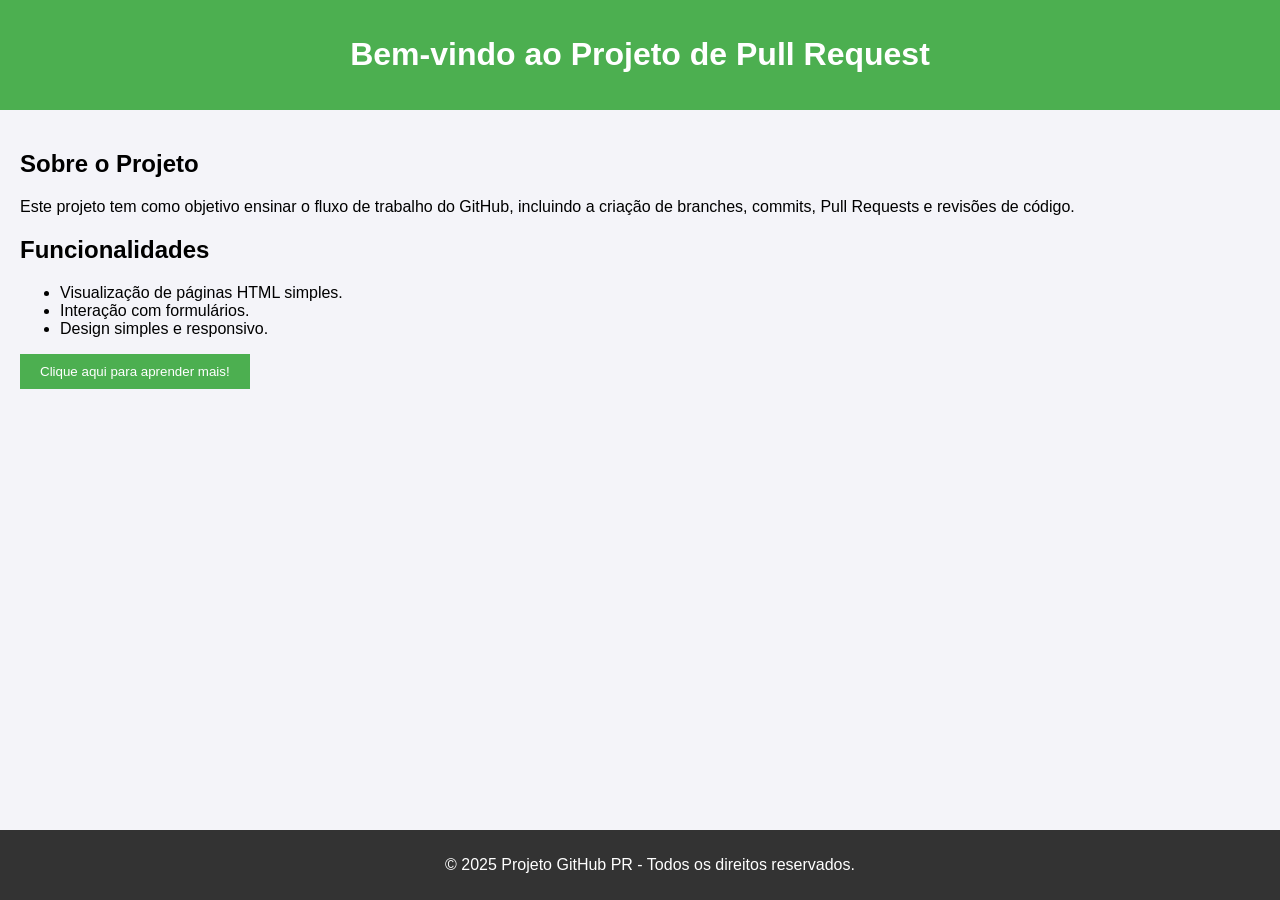
==== aulaPR.html @ ca4fa399 "feat:Adicionar html inicial" ====
<!DOCTYPE html>
<html lang="pt-BR">
<head>
    <meta charset="UTF-8">
    <meta name="viewport" content="width=device-width, initial-scale=1.0">
    <title>Exemplo de Página HTML</title>
    <style>
        body {
            font-family: Arial, sans-serif;
            background-color: #f4f4f9;
            margin: 0;
            padding: 0;
        }
        header {
            background-color: #4CAF50;
            color: white;
            padding: 15px;
            text-align: center;
        }
        main {
            padding: 20px;
        }
        footer {
            background-color: #333;
            color: white;
            text-align: center;
            padding: 10px;
            position: fixed;
            bottom: 0;
            width: 100%;
        }
        .btn {
            background-color: #4CAF50;
            color: white;
            padding: 10px 20px;
            border: none;
            cursor: pointer;
            text-align: center;
            display: inline-block;
        }
        .btn:hover {
            background-color: #45a049;
        }
    </style>
</head>
<body>

<header>
    <h1>Bem-vindo ao Projeto de Pull Request</h1>
</header>

<main>
    <section>
        <h2>Sobre o Projeto</h2>
        <p>Este projeto tem como objetivo ensinar o fluxo de trabalho do GitHub, incluindo a criação de branches, commits, Pull Requests e revisões de código.</p>
    </section>

    <section>
        <h2>Funcionalidades</h2>
        <ul>
            <li>Visualização de páginas HTML simples.</li>
            <li>Interação com formulários.</li>
            <li>Design simples e responsivo.</li>
        </ul>
    </section>

    <button class="btn">Clique aqui para aprender mais!</button>
</main>

<footer>
    <p>&copy; 2025 Projeto GitHub PR - Todos os direitos reservados.</p>
</footer>

</body>
</html>
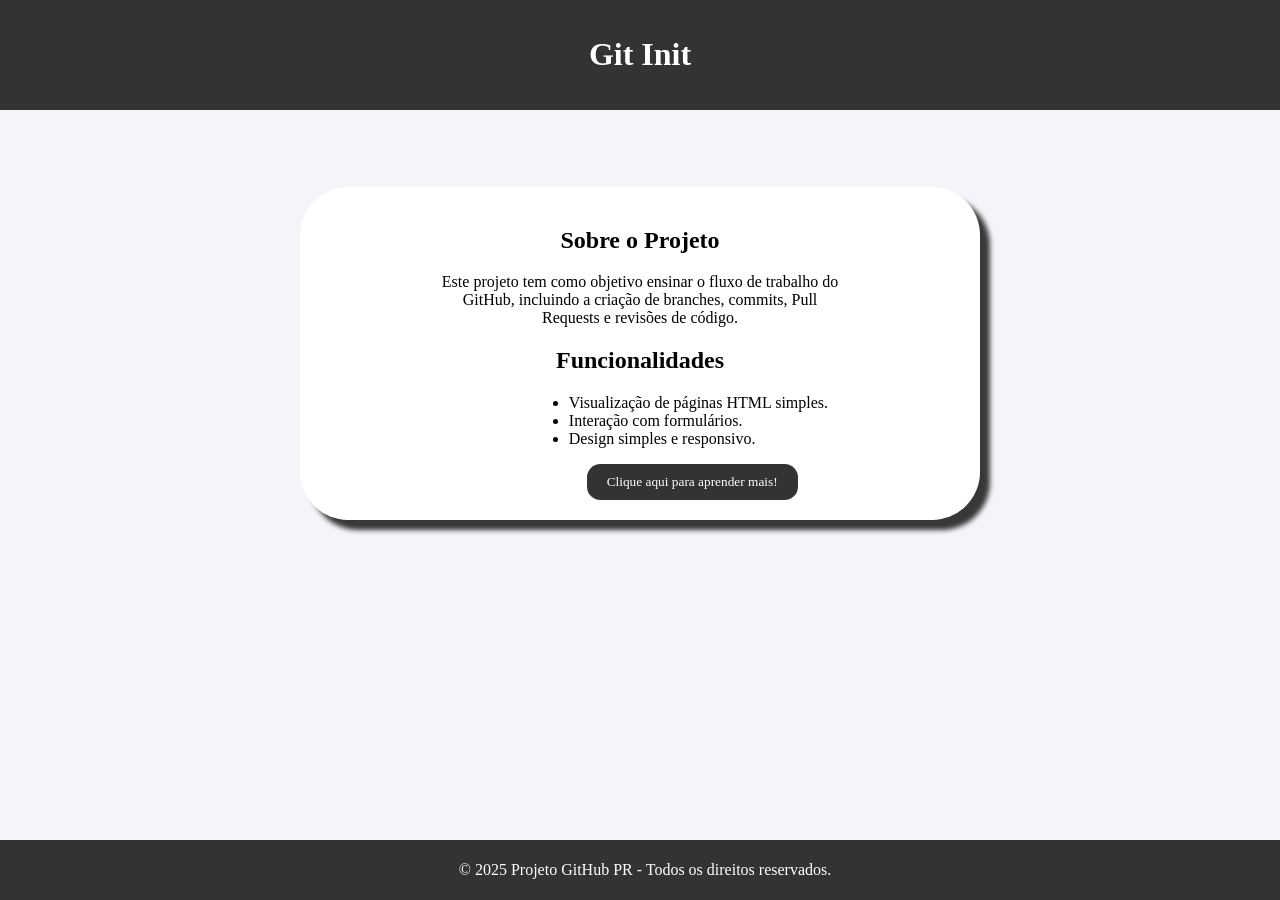
==== commit 3f06fdd6: "feature: Estilizar página inicial" ====
--- a/aulaPR.html
+++ b/aulaPR.html
@@ -3,50 +3,70 @@
 <head>
     <meta charset="UTF-8">
     <meta name="viewport" content="width=device-width, initial-scale=1.0">
-    <title>Exemplo de Página HTML</title>
+    <title>Projeto Git Init</title>
     <style>
         body {
-            font-family: Arial, sans-serif;
+            font-family: permanent marker, cursive;
             background-color: #f4f4f9;
             margin: 0;
             padding: 0;
         }
         header {
-            background-color: #4CAF50;
+            background-color: #333;
             color: white;
             padding: 15px;
             text-align: center;
         }
         main {
             padding: 20px;
+            width: 50%;
+            margin: 6% auto;
+            background-color: white;
+            border-radius: 3em;
+            box-shadow: 10px 10px 5px #383838;
+        }
+        section > h2, p {
+            text-align: center;
+        }
+        section > p {
+            width: 65%;
+            margin: 0 auto;
+        }
+        ul {
+            margin-left: 14.3em;
+            padding-left: 20px;
+            width: max-content;
         }
         footer {
             background-color: #333;
             color: white;
             text-align: center;
-            padding: 10px;
+            padding: 5px;
             position: fixed;
             bottom: 0;
             width: 100%;
         }
         .btn {
-            background-color: #4CAF50;
+            font-family: permanent marker, cursive;
+            background-color: #333;
             color: white;
             padding: 10px 20px;
             border: none;
             cursor: pointer;
             text-align: center;
             display: inline-block;
+            margin-left: 20em;
+            border-radius: 1em;
         }
         .btn:hover {
-            background-color: #45a049;
+            background-color: #555555;
         }
     </style>
 </head>
 <body>
 
 <header>
-    <h1>Bem-vindo ao Projeto de Pull Request</h1>
+    <h1>Git Init</h1>
 </header>
 
 <main>
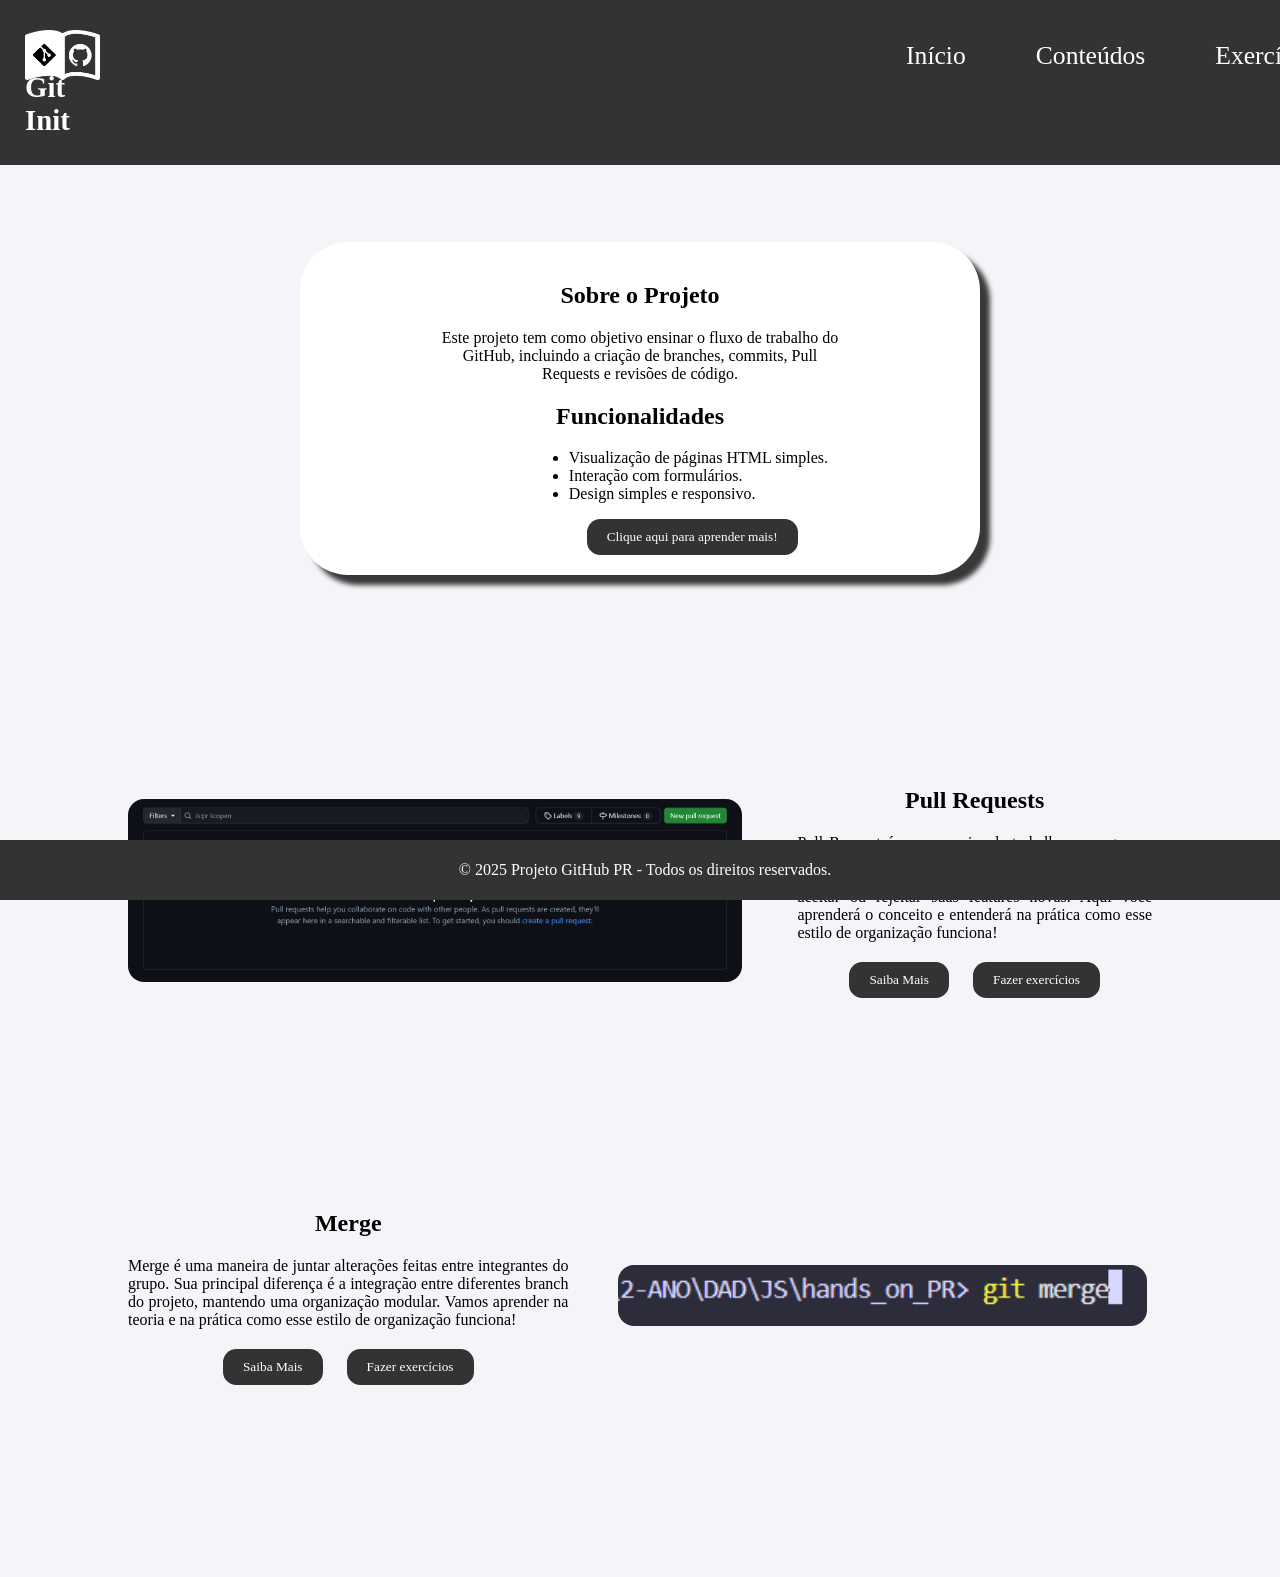
==== commit f84b4044: "feature: Adicionar sections para breve conteúdo" ====
--- a/aulaPR.html
+++ b/aulaPR.html
@@ -1,8 +1,10 @@
 <!DOCTYPE html>
 <html lang="pt-BR">
+
 <head>
     <meta charset="UTF-8">
     <meta name="viewport" content="width=device-width, initial-scale=1.0">
+    <link rel="shortcut icon" href="./assets/icons/IconGitInit.png" type="image/x-icon">
     <title>Projeto Git Init</title>
     <style>
         body {
@@ -11,13 +13,50 @@
             margin: 0;
             padding: 0;
         }
+
         header {
             background-color: #333;
             color: white;
             padding: 15px;
-            text-align: center;
-        }
-        main {
+            display: flex;
+            gap: 400px;
+        }
+
+        .logo {
+            margin-left: 10px;
+        }
+
+        img {
+            margin-top: 15px;
+            margin-right: 5px;
+        }
+
+        span {
+            font-size: 1.8em;
+            font-weight: bold;
+            position: relative;
+            top: -13px;
+        }
+
+        header>nav>ul {
+            display: flex;
+            list-style: none;
+            gap: 40px;
+            font-size: 1.6em;
+        }
+
+        header>nav>ul>li>a {
+            color: white;
+            text-decoration: none;
+            padding: 15px;
+        }
+
+        header>nav>ul>li>a:hover {
+            background-color: #555555;
+            border-radius: 15px;
+        }
+
+        .Sobre {
             padding: 20px;
             width: 50%;
             margin: 6% auto;
@@ -25,18 +64,125 @@
             border-radius: 3em;
             box-shadow: 10px 10px 5px #383838;
         }
-        section > h2, p {
-            text-align: center;
-        }
-        section > p {
+
+        section>h2,
+        p {
+            text-align: center;
+        }
+
+        section>p {
             width: 65%;
             margin: 0 auto;
         }
+
         ul {
             margin-left: 14.3em;
             padding-left: 20px;
             width: max-content;
         }
+
+        .section1 {
+            display: flex;
+            flex-direction: row-reverse;
+            align-items: center;
+            justify-content: space-around;
+            gap: 50px;
+            margin: 15% auto;
+            width: 80%;
+        }
+
+        .section1 > img {
+            width: 60%;
+            height: auto;
+            border-radius: 1em;
+        }
+
+        .section1 > .content {
+            width: 50%;
+            text-align: center;
+        }
+
+        .section1 > .content > h2 {
+            text-align: center;
+            margin-bottom: 20px;
+        }
+
+        .section1 > .content > p {
+            text-align: justify;
+            margin-bottom: 20px;
+        }
+
+        .section1 > .content > a {
+            margin-right: 10px;
+            margin-left: 10px;
+        }
+
+        .section1 > .content > a > button {
+            font-family: permanent marker, cursive;
+            background-color: #333;
+            color: white;
+            padding: 10px 20px;
+            border: none;
+            cursor: pointer;
+            text-align: center;
+            border-radius: 1em;
+        }
+
+        .section1 > .content > a > button:hover {
+            background-color: #555555;
+        }
+
+        .section2 {
+            display: flex;
+            flex-direction: row;
+            align-items: center;
+            justify-content: space-around;
+            gap: 50px;
+            margin: 15% auto;
+            width: 80%;
+        }
+
+        .section2 > img {
+            width: 60%;
+            height: auto;
+            border-radius: 1em;
+        }
+
+        .section2 > .content {
+            width: 50%;
+            text-align: center;
+        }
+
+        .section2 > .content > h2 {
+            text-align: center;
+            margin-bottom: 20px;
+        }
+
+        .section2 > .content > p {
+            text-align: justify;
+            margin-bottom: 20px;
+        }
+
+        .section2 > .content > a {
+            margin-right: 10px;
+            margin-left: 10px;
+        }
+
+        .section2 > .content > a > button {
+            font-family: permanent marker, cursive;
+            background-color: #333;
+            color: white;
+            padding: 10px 20px;
+            border: none;
+            cursor: pointer;
+            text-align: center;
+            border-radius: 1em;
+        }
+
+        .section2 > .content > a > button:hover {
+            background-color: #555555;
+        }
+
         footer {
             background-color: #333;
             color: white;
@@ -46,6 +192,7 @@
             bottom: 0;
             width: 100%;
         }
+
         .btn {
             font-family: permanent marker, cursive;
             background-color: #333;
@@ -58,38 +205,77 @@
             margin-left: 20em;
             border-radius: 1em;
         }
+
         .btn:hover {
             background-color: #555555;
         }
     </style>
 </head>
+
 <body>
 
-<header>
-    <h1>Git Init</h1>
-</header>
-
-<main>
-    <section>
-        <h2>Sobre o Projeto</h2>
-        <p>Este projeto tem como objetivo ensinar o fluxo de trabalho do GitHub, incluindo a criação de branches, commits, Pull Requests e revisões de código.</p>
-    </section>
-
-    <section>
-        <h2>Funcionalidades</h2>
-        <ul>
-            <li>Visualização de páginas HTML simples.</li>
-            <li>Interação com formulários.</li>
-            <li>Design simples e responsivo.</li>
-        </ul>
-    </section>
-
-    <button class="btn">Clique aqui para aprender mais!</button>
-</main>
-
-<footer>
-    <p>&copy; 2025 Projeto GitHub PR - Todos os direitos reservados.</p>
-</footer>
+    <header>
+        <div class="logo">
+            <img src="./assets/icons/IconGitInit.png" alt="Logo_Site" width="75" height="50">
+            <span>Git Init</span>
+        </div>
+        <nav>
+            <ul>
+                <li><a href="index.html">Início</a></li>
+                <li><a href="informacoes.html">Conteúdos</a></li>
+                <li><a href="handsOn.html">Exercícios</a></li>
+            </ul>
+        </nav>
+    </header>
+
+    <main>
+        <div class="Sobre">
+            <section>
+                <h2>Sobre o Projeto</h2>
+                <p>Este projeto tem como objetivo ensinar o fluxo de trabalho do GitHub, incluindo a criação de
+                    branches,
+                    commits, Pull Requests e revisões de código.</p>
+            </section>
+
+            <section>
+                <h2>Funcionalidades</h2>
+                <ul>
+                    <li>Visualização de páginas HTML simples.</li>
+                    <li>Interação com formulários.</li>
+                    <li>Design simples e responsivo.</li>
+                </ul>
+            </section>
+
+            <a href="informacoes.html"><button class="btn">Clique aqui para aprender mais!</button></a>
+        </div>
+
+        <section class="section1">
+            <div class="content">
+                <h2>Pull Requests</h2>
+                <p>Pull Request é uma maneira de trabalhar com grupos de desenvolvimento. Sua principal diferença é a
+                    revisão de alterações, onde o admin da aplicação irá aceitar ou rejeitar suas features novas. Aqui
+                    você aprenderá o conceito e entenderá na prática como esse estilo de organização funciona!</p>
+                <a href="informacoes.html"><button>Saiba Mais</button></a>    
+                <a href="handsOn.html"><button>Fazer exercícios</button></a>
+            </div>
+            <img src="./assets/icons/PullRequest.png" alt="Img_PullRequest">
+        </section>
+
+        <section class="section2">
+            <div class="content">
+                <h2>Merge</h2>
+                <p>Merge é uma maneira de juntar alterações feitas entre integrantes do grupo. Sua principal diferença é a integração entre diferentes branch do projeto, mantendo uma organização modular. Vamos aprender na teoria e na prática como esse estilo de organização funciona!</p>
+                <a href="informacoes.html"><button>Saiba Mais</button></a>    
+                <a href="handsOn.html"><button>Fazer exercícios</button></a>
+            </div>
+            <img src="./assets/icons/Merge.png" alt="Img_Merge">
+        </section>
+    </main>
+
+    <footer>
+        <p>&copy; 2025 Projeto GitHub PR - Todos os direitos reservados.</p>
+    </footer>
 
 </body>
+
 </html>
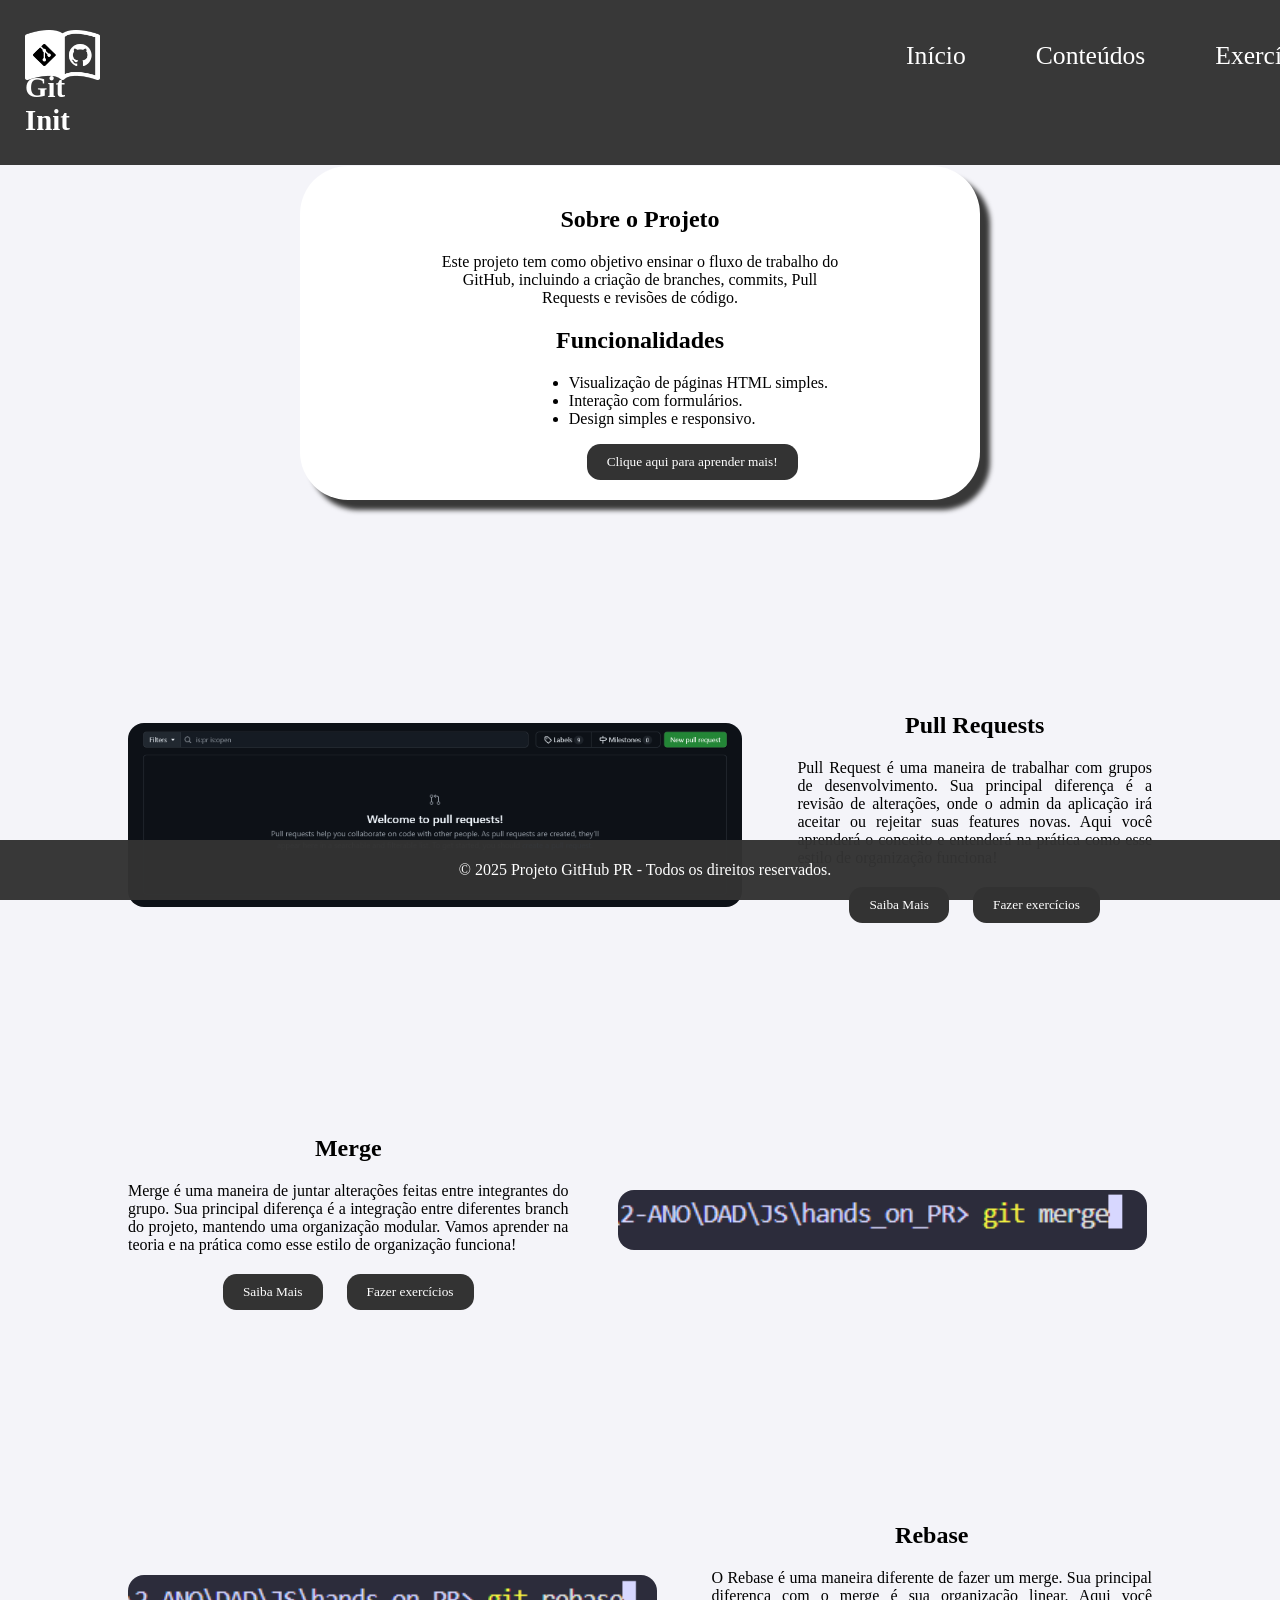
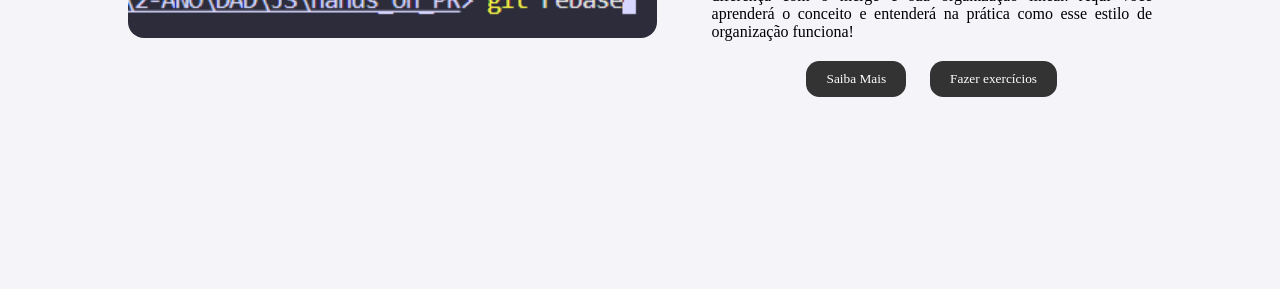
==== commit 4571ee9a: "feature: Adicionar última section" ====
--- a/aulaPR.html
+++ b/aulaPR.html
@@ -15,11 +15,14 @@
         }
 
         header {
-            background-color: #333;
+            background-color: #333333f8;
             color: white;
             padding: 15px;
             display: flex;
             gap: 400px;
+            position: fixed;
+            width: 100%;
+            top: 0;
         }
 
         .logo {
@@ -59,7 +62,7 @@
         .Sobre {
             padding: 20px;
             width: 50%;
-            margin: 6% auto;
+            margin: 13% auto;
             background-color: white;
             border-radius: 3em;
             box-shadow: 10px 10px 5px #383838;
@@ -183,8 +186,59 @@
             background-color: #555555;
         }
 
+        .section3 {
+            display: flex;
+            flex-direction: row-reverse;
+            align-items: center;
+            justify-content: space-around;
+            gap: 50px;
+            margin: 15% auto;
+            width: 80%;
+        }
+
+        .section3 > img {
+            width: 60%;
+            height: auto;
+            border-radius: 1em;
+        }
+
+        .section3 > .content {
+            width: 50%;
+            text-align: center;
+        }
+
+        .section3 > .content > h2 {
+            text-align: center;
+            margin-bottom: 20px;
+        }
+
+        .section3 > .content > p {
+            text-align: justify;
+            margin-bottom: 20px;
+        }
+
+        .section3 > .content > a {
+            margin-right: 10px;
+            margin-left: 10px;
+        }
+
+        .section3 > .content > a > button {
+            font-family: permanent marker, cursive;
+            background-color: #333;
+            color: white;
+            padding: 10px 20px;
+            border: none;
+            cursor: pointer;
+            text-align: center;
+            border-radius: 1em;
+        }
+
+        .section3 > .content > a > button:hover {
+            background-color: #555555;
+        }
+
         footer {
-            background-color: #333;
+            background-color: #333333f8;
             color: white;
             text-align: center;
             padding: 5px;
@@ -270,6 +324,16 @@
             </div>
             <img src="./assets/icons/Merge.png" alt="Img_Merge">
         </section>
+
+        <section class="section3">
+            <div class="content">
+                <h2>Rebase</h2>
+                <p>O Rebase é uma maneira diferente de fazer um merge. Sua principal diferença com o merge é sua organização linear. Aqui você aprenderá o conceito e entenderá na prática como esse estilo de organização funciona!</p>
+                <a href="informacoes.html"><button>Saiba Mais</button></a>    
+                <a href="handsOn.html"><button>Fazer exercícios</button></a>
+            </div>
+            <img src="./assets/icons/Rebase.png" alt="Img_Rebase">
+        </section>
     </main>
 
     <footer>
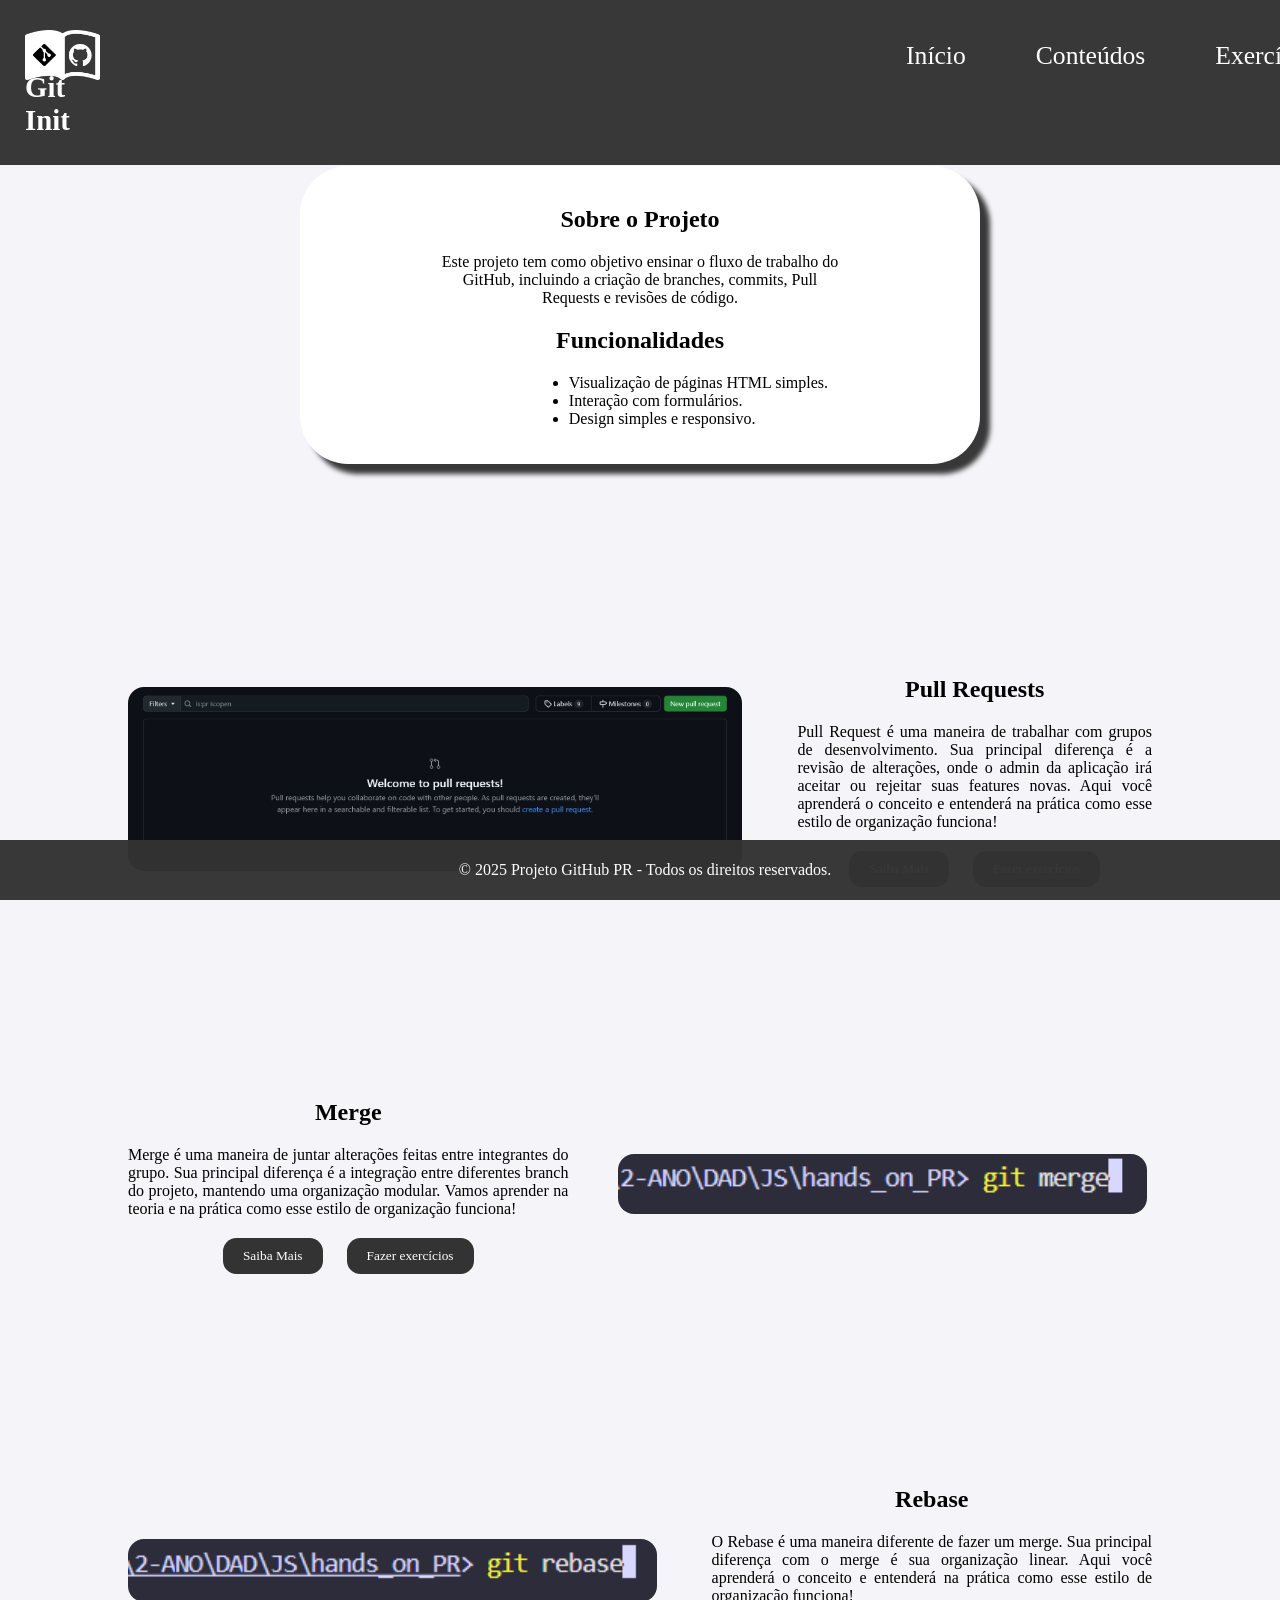
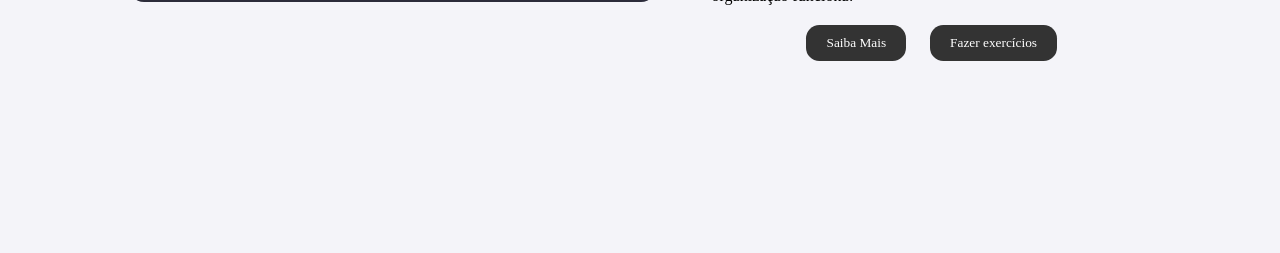
==== commit 5969db46: "feature: Remover botão na section inicial" ====
--- a/aulaPR.html
+++ b/aulaPR.html
@@ -245,23 +245,6 @@
             position: fixed;
             bottom: 0;
             width: 100%;
-        }
-
-        .btn {
-            font-family: permanent marker, cursive;
-            background-color: #333;
-            color: white;
-            padding: 10px 20px;
-            border: none;
-            cursor: pointer;
-            text-align: center;
-            display: inline-block;
-            margin-left: 20em;
-            border-radius: 1em;
-        }
-
-        .btn:hover {
-            background-color: #555555;
         }
     </style>
 </head>
@@ -299,8 +282,6 @@
                     <li>Design simples e responsivo.</li>
                 </ul>
             </section>
-
-            <a href="informacoes.html"><button class="btn">Clique aqui para aprender mais!</button></a>
         </div>
 
         <section class="section1">
